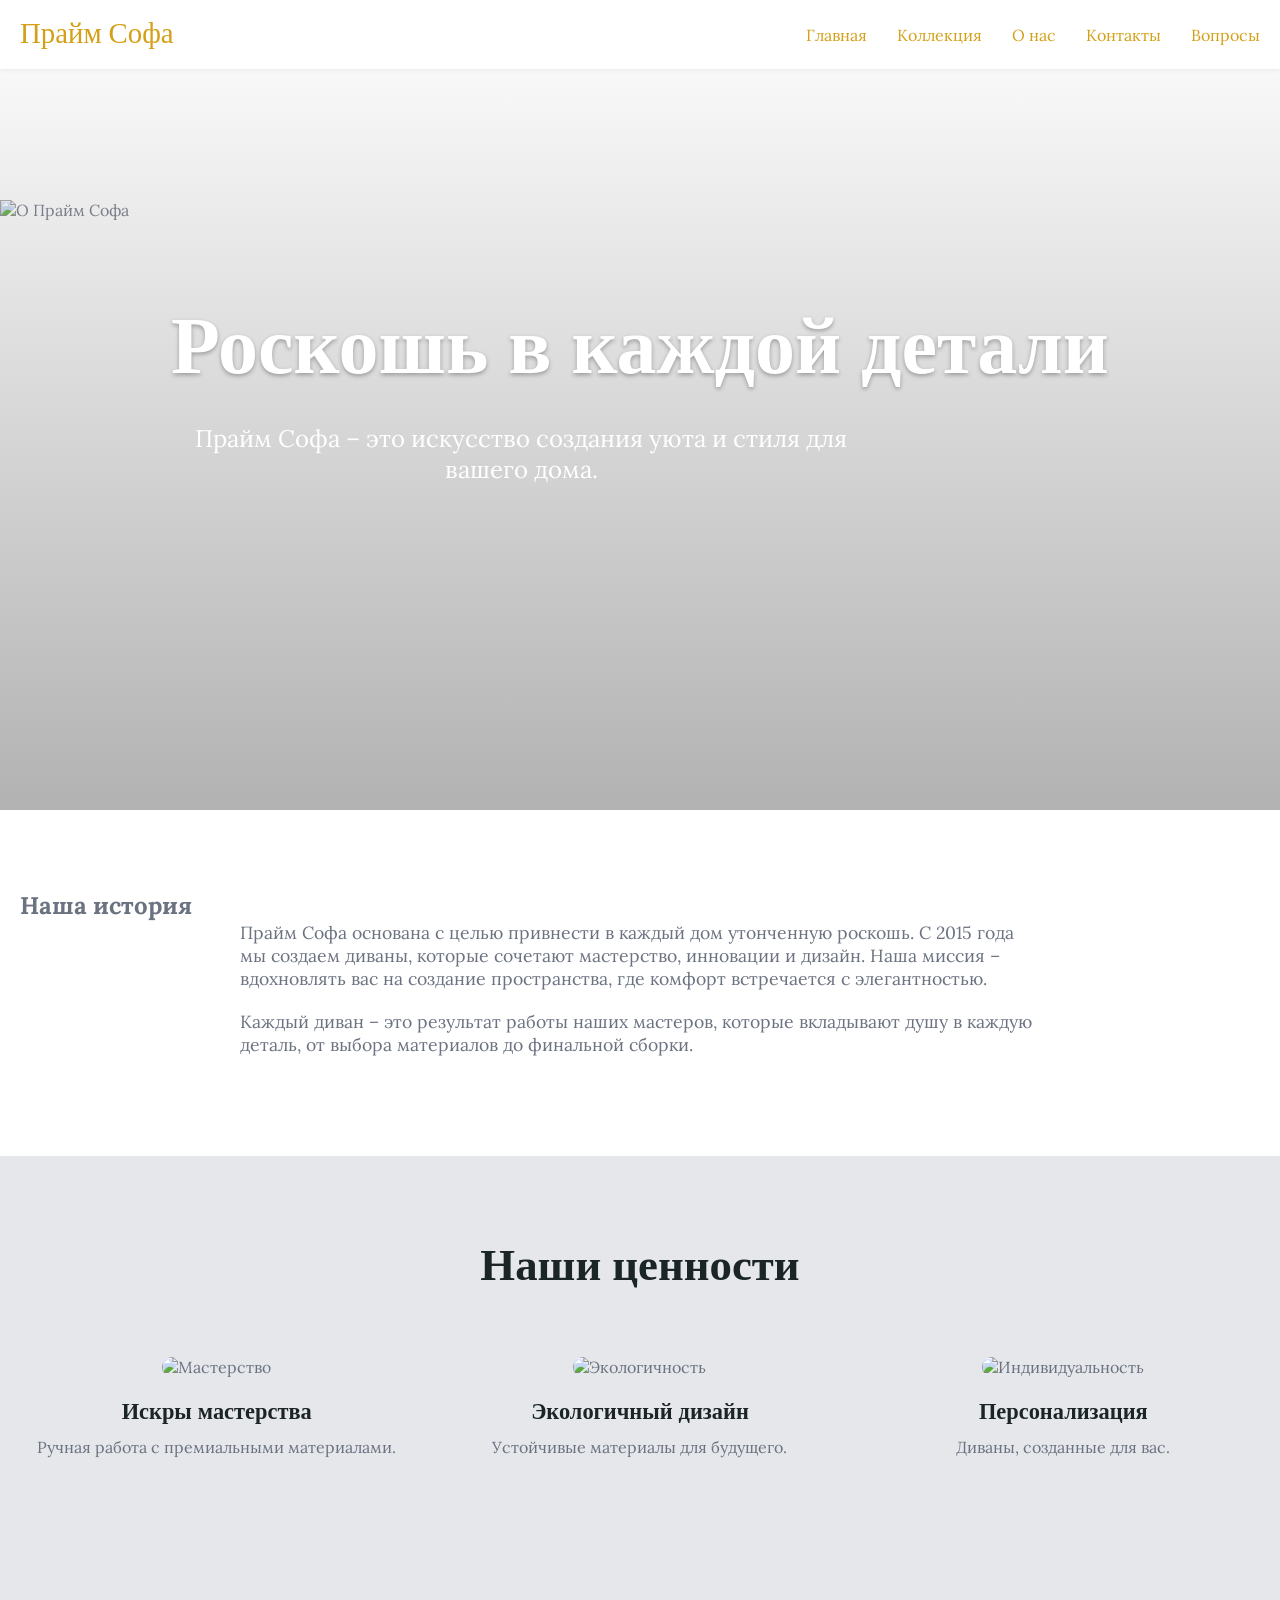
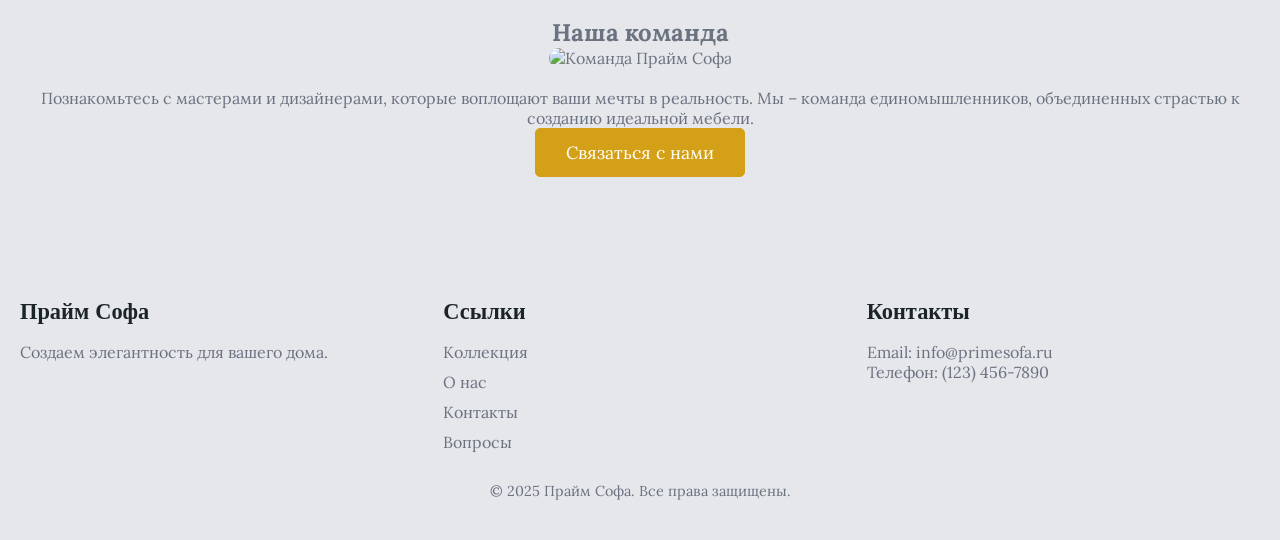
==== about.html @ dd7c4c68 "Add files via upload" ====
<!DOCTYPE html>
<html lang="ru">
<head>
    <meta charset="UTF-8">
    <meta name="viewport" content="width=device-width, initial-scale=1.0">
    <title>О нас - Прайм Софа</title>
    <link rel="stylesheet" href="css/styles.css">
    <link href="https://fonts.googleapis.com/css2?family=Cinzel:wght@400;700&family=Lora:wght@400;500&display=swap" rel="stylesheet">
</head>
<body>
    <header class="navbar">
        <div class="container">
            <a href="index.html" class="logo">Прайм Софа</a>
            <nav>
                <ul class="nav-links">
                    <li><a href="index.html">Главная</a></li>
                    <li><a href="catalog.html">Коллекция</a></li>
                    <li><a href="about.html">О нас</a></li>
                    <li><a href="contact.html">Контакты</a></li>
                    <li><a href="faq.html">Вопросы</a></li>
                </ul>
                <div class="menu-toggle">
                    <span></span>
                    <span></span>
                    <span></span>
                </div>
            </nav>
        </div>
    </header>

    <section class="hero">
        <img src="images/about-hero.jpg" alt="О Прайм Софа" class="hero-image" loading="lazy">
        <div class="hero-overlay"></div>
        <div class="hero-content">
            <h1>Роскошь в каждой детали</h1>
            <p>Прайм Софа – это искусство создания уюта и стиля для вашего дома.</p>
        </div>
    </section>

    <section class="about-story">
        <div class="container">
            <h2>Наша история</h2>
            <p>Прайм Софа основана с целью привнести в каждый дом утонченную роскошь. С 2015 года мы создаем диваны, которые сочетают мастерство, инновации и дизайн. Наша миссия – вдохновлять вас на создание пространства, где комфорт встречается с элегантностью.</p>
            <p>Каждый диван – это результат работы наших мастеров, которые вкладывают душу в каждую деталь, от выбора материалов до финальной сборки.</p>
        </div>
    </section>

    <section class="values">
        <div class="container">
            <h2>Наши ценности</h2>
            <div class="values-grid">
                <div class="value-item" data-aos="fade-up">
                    <img src="images/value1.jpg" alt="Мастерство" loading="lazy">
                    <h3>Искры мастерства</h3>
                    <p>Ручная работа с премиальными материалами.</p>
                </div>
                <div class="value-item" data-aos="fade-up" data-aos-delay="100">
                    <img src="images/value2.jpg" alt="Экологичность" loading="lazy">
                    <h3>Экологичный дизайн</h3>
                    <p>Устойчивые материалы для будущего.</p>
                </div>
                <div class="value-item" data-aos="fade-up" data-aos-delay="200">
                    <img src="images/value3.jpg" alt="Индивидуальность" loading="lazy">
                    <h3>Персонализация</h3>
                    <p>Диваны, созданные для вас.</p>
                </div>
            </div>
        </div>
    </section>

    <section class="about-team">
        <div class="container">
            <h2>Наша команда</h2>
            <img src="images/about-team.jpg" alt="Команда Прайм Софа" class="team-image" loading="lazy">
            <p>Познакомьтесь с мастерами и дизайнерами, которые воплощают ваши мечты в реальность. Мы – команда единомышленников, объединенных страстью к созданию идеальной мебели.</p>
            <a href="contact.html" class="btn btn-primary">Связаться с нами</a>
        </div>
    </section>

    <footer>
        <div class="container">
            <div class="footer-grid">
                <div>
                    <h3>Прайм Софа</h3>
                    <p>Создаем элегантность для вашего дома.</p>
                </div>
                <div>
                    <h3>Ссылки</h3>
                    <ul>
                        <li><a href="catalog.html">Коллекция</a></li>
                        <li><a href="about.html">О нас</a></li>
                        <li><a href="contact.html">Контакты</a></li>
                        <li><a href="faq.html">Вопросы</a></li>
                    </ul>
                </div>
                <div>
                    <h3>Контакты</h3>
                    <p>Email: info@primesofa.ru</p>
                    <p>Телефон: (123) 456-7890</p>
                </div>
            </div>
            <p class="footer-bottom">© 2025 Прайм Софа. Все права защищены.</p>
        </div>
    </footer>

    <script src="js/main.js"></script>
</body>
</html>
---- css/styles.css ----
* {
    margin: 0;
    padding: 0;
    box-sizing: border-box;
}

body {
    font-family: 'Lora', serif;
    color: #6B7280;
    background: #FFFFFF;
    overflow-x: hidden;
}

.container {
    max-width: 1400px;
    margin: 0 auto;
    padding: 0 20px;
}

/* Navbar */
.navbar {
    position: fixed;
    top: 0;
    width: 100%;
    background: rgba(255, 255, 255, 0.95);
    z-index: 1000;
    padding: 15px 0;
    box-shadow: 0 2px 4px rgba(0, 0, 0, 0.05);
}

.navbar .container {
    display: flex;
    justify-content: space-between;
    align-items: center;
}

.logo {
    font-family: 'Cinzel', serif;
    font-size: 1.8rem;
    color: #D4A017;
    text-decoration: none;
}

.nav-links {
    list-style: none;
    display: flex;
    gap: 30px;
}

.nav-links a {
    color: #D4A017;
    text-decoration: none;
    font-size: 1rem;
    transition: color 0.3s ease;
}

.nav-links a:hover {
    color: #B8860B;
}

.menu-toggle {
    display: none;
    flex-direction: column;
    gap: 5px;
    cursor: pointer;
}

.menu-toggle span {
    width: 25px;
    height: 2px;
    background: #D4A017;
    transition: all 0.3s ease;
}

/* Hero */
.hero {
    position: relative;
    height: 90vh;
    display: flex;
    align-items: center;
    justify-content: center;
    text-align: center;
    overflow: hidden;
}

.hero-image {
    position: absolute;
    top: 200px;
    left: 0;
    object-fit: cover;
}

.hero-overlay {
    position: absolute;
    top: 0;
    left: 0;
    width: 100%;
    height: 100%;
    background: linear-gradient(rgba(255, 255, 255, 0.2), rgba(0, 0, 0, 0.3));
    z-index: 1;
}

.hero-content {
    position: relative;
    z-index: 2;
    color: #1C2526;
}

.hero-content h1 {
    font-family: 'Cinzel', serif;
    font-size: 5rem;
    margin-bottom: 20px;
    color: #FFFFFF;
    text-shadow: 0 2px 4px rgba(0, 0, 0, 0.3);
}

.hero-content p {
    font-size: 1.5rem;
    margin-bottom: 30px;
    max-width: 700px;
    color: #FFFFFF;
}

.hero-ctas {
    display: flex;
    gap: 20px;
    justify-content: center;
}

.btn {
    display: inline-block;
    padding: 12px 30px;
    text-decoration: none;
    font-size: 1.1rem;
    border-radius: 5px;
    transition: all 0.3s ease;
}

.btn-primary {
    background: #D4A017;
    color: #FFFFFF;
    border: 1px solid #D4A017;
}

.btn-primary:hover {
    background: #B8860B;
    border-color: #B8860B;
}

.btn-secondary {
    background: transparent;
    color: #D4A017;
    border: 1px solid #D4A017;
}

.btn-secondary:hover {
    background: #D4A017;
    color: #FFFFFF;
}

/* Featured Section */
.featured {
    padding: 80px 0;
    background: #FFFFFF;
}

.featured h2, .values h2, .testimonials h2, .gallery h2, .cta-banner h2 {
    font-family: 'Cinzel', serif;
    font-size: 2.8rem;
    text-align: center;
    margin-bottom: 60px;
    color: #1C2526;
}

.featured-grid {
    display: grid;
    grid-template-columns: repeat(auto-fit, minmax(250px, 1fr));
    gap: 30px;
}

.product-card {
    background: #FFFFFF;
    border: 1px solid #E5E7EB;
    border-radius: 10px;
    overflow: hidden;
    transition: transform 0.3s ease, box-shadow 0.3s ease;
}

.product-card:hover {
    transform: translateY(-10px);
    box-shadow: 0 6px 20px rgba(0, 0, 0, 0.1);
}

.product-card img {
    width: 100%;
    height: 250px;
    object-fit: cover;
}

.product-info {
    padding: 20px;
    text-align: center;
}

.product-info h3 {
    font-family: 'Cinzel', serif;
    font-size: 1.6rem;
    color: #1C2526;
    margin-bottom: 10px;
}

.product-info p {
    font-size: 1rem;
    margin-bottom: 20px;
}

/* Values Section */
.values {
    padding: 80px 0;
    background: #E5E7EB;
}

.values-grid {
    display: grid;
    grid-template-columns: repeat(auto-fit, minmax(250px, 1fr));
    gap: 30px;
}

.value-item {
    text-align: center;
}

.value-item img {
    width: 100%;
    height: 140px;
    object-fit: cover;
    border-radius: 10px;
    margin-bottom: 20px;
}

.value-item h3 {
    font-family: 'Cinzel', serif;
    font-size: 1.4rem;
    color: #1C2526;
    margin-bottom: 10px;
}

/* Testimonials Section */
.testimonials {
    padding: 80px 0;
    background: #FFFFFF;
}

.testimonials-grid {
    display: grid;
    grid-template-columns: repeat(auto-fit, minmax(300px, 1fr));
    gap: 30px;
}

.testimonial-item {
    background: #F9FAFB;
    padding: 30px;
    border-radius: 10px;
    text-align: center;
}

.testimonial-item p {
    font-style: italic;
    margin-bottom: 15px;
}

.testimonial-item h4 {
    font-family: 'Cinzel', serif;
    color: #D4A017;
    font-size: 1.2rem;
}

/* Gallery Section */
.gallery {
    padding: 80px 0;
    background: #FFFFFF;
}

.gallery-grid {
    display: grid;
    grid-template-columns: repeat(auto-fit, minmax(300px, 1fr));
    gap: 20px;
}

.gallery-item img {
    width: 100%;
    height: 140px;
    object-fit: cover;
    border-radius: 10px;
    transition: transform 0.3s ease;
}

.gallery-item:hover img {
    transform: scale(1.05);
}

.gallery-cta {
    text-align: center;
    margin-top: 40px;
}

/* CTA Banner */
.cta-banner {
    padding: 60px 0;
    background: #D4A017;
    color: #FFFFFF;
    text-align: center;
}

.cta-banner p {
    font-size: 1.2rem;
    margin-bottom: 20px;
    color: #FFFFFF;
}

.cta-banner .btn {
    background: #FFFFFF;
    color: #D4A017;
    border-color: #FFFFFF;
}

.cta-banner .btn:hover {
    background: #E5E7EB;
    color: #D4A017;
}

/* Footer */
footer {
    background: #E5E7EB;
    padding: 40px 0;
}

.footer-grid {
    display: grid;
    grid-template-columns: repeat(auto-fit, minmax(200px, 1fr));
    gap: 30px;
    margin-bottom: 20px;
}

.footer-grid h3 {
    font-family: 'Cinzel', serif;
    color: #1C2526;
    font-size: 1.4rem;
    margin-bottom: 15px;
}

.footer-grid ul {
    list-style: none;
}

.footer-grid ul li {
    margin-bottom: 10px;
}

.footer-grid ul li a {
    color: #6B7280;
    text-decoration: none;
}

.footer-grid ul li a:hover {
    color: #D4A017;
}

.footer-bottom {
    text-align: center;
    font-size: 0.9rem;
    color: #6B7280;
}

/* Responsive Design */
@media (max-width: 768px) {
    .nav-links {
        display: none;
        position: absolute;
        top: 70px;
        left: 0;
        width: 100%;
        background: #FFFFFF;
        flex-direction: column;
        padding: 20px;
        text-align: center;
        box-shadow: 0 4px 8px rgba(0, 0, 0, 0.1);
    }

    .nav-links.active {
        display: flex;
    }

    .menu-toggle {
        display: flex;
    }

    .hero-content h1 {
        font-size: 3rem;
    }

    .hero-content p {
        font-size: 1.2rem;
    }

    .hero-ctas {
        flex-direction: column;
        gap: 15px;
    }

    .product-card img, .gallery-item img {
        height: 200px;
    }
}


/* Previous styles unchanged, adding page-specific styles */

/* Catalog Page */
.catalog {
    padding: 80px 0;
    background: #FFFFFF;
}

.filters {
    display: flex;
    gap: 20px;
    margin-bottom: 40px;
    justify-content: center;
}

.filter {
    padding: 10px;
    border: 1px solid #E5E7EB;
    border-radius: 5px;
    font-family: 'Lora', serif;
    font-size: 1rem;
    color: #6B7280;
    background: #FFFFFF;
    transition: border-color 0.3s ease;
}

.filter:hover, .filter:focus {
    border-color: #D4A017;
}

.catalog-grid {
    display: grid;
    grid-template-columns: repeat(auto-fit, minmax(250px, 1fr));
    gap: 30px;
}

/* Product Page */
.product-hero {
    position: relative;
    height: 70vh;
    display: flex;
    align-items: center;
    justify-content: center;
    text-align: center;
    overflow: hidden;
}

.product-image {
    position: absolute;
    top: 0;
    left: 0;
    width: 100%;
    height: 100%;
    object-fit: cover;
}

.product-overlay {
    position: absolute;
    top: 0;
    left: 0;
    width: 100%;
    height: 100%;
    background: linear-gradient(rgba(255, 255, 255, 0.2), rgba(0, 0, 0, 0.3));
    z-index: 1;
}

.product-content {
    position: relative;
    z-index: 2;
    color: #FFFFFF;
}

.product-details {
    padding: 80px 0;
    background: #FFFFFF;
}

.product-main {
    display: grid;
    grid-template-columns: 1fr 1fr;
    gap: 40px;
}

.product-gallery {
    position: relative;
}

.main-image {
    width: 100%;
    height: 400px;
    object-fit: cover;
    border-radius: 10px;
    cursor: zoom-in;
}

.thumbnails {
    display: flex;
    gap: 10px;
    margin-top: 10px;
}

.thumbnail {
    width: 80px;
    height: 80px;
    object-fit: cover;
    border-radius: 5px;
    cursor: pointer;
    opacity: 0.6;
    transition: opacity 0.3s ease;
}

.thumbnail.active, .thumbnail:hover {
    opacity: 1;
}

.product-info h2 {
    font-family: 'Cinzel', serif;
    font-size: 2rem;
    color: #1C2526;
    margin-bottom: 20px;
}

.specs {
    list-style: none;
    margin-bottom: 20px;
}

.specs li {
    margin-bottom: 10px;
    font-size: 1.1rem;
}

.related-products {
    padding: 80px 0;
    background: #E5E7EB;
}

/* About Page */
.about-story {
    padding: 80px 0;
    background: #FFFFFF;
}

.about-story p {
    max-width: 800px;
    margin: 0 auto 20px;
    font-size: 1.1rem;
}

.about-team {
    padding: 80px 0;
    background: #E5E7EB;
    text-align: center;
}

.team-image {
    width: 100%;
    max-width: 800px;
    height: 400px;
    object-fit: cover;
    border-radius: 10px;
    margin-bottom: 20px;
}

/* Contact Page */
.contact {
    padding: 80px 0;
    background: #FFFFFF;
}

.contact-grid {
    display: grid;
    grid-template-columns: 1fr 1fr;
    gap: 40px;
}

.contact-form form {
    display: flex;
    flex-direction: column;
    gap: 20px;
}

.contact-form input, .contact-form textarea {
    padding: 15px;
    border: 1px solid #E5E7EB;
    border-radius: 5px;
    font-family: 'Lora', serif;
    font-size: 1rem;
    color: #6B7280;
}

.contact-form textarea {
    resize: vertical;
    min-height: 150px;
}

.contact-info p {
    margin-bottom: 15px;
    font-size: 1.1rem;
}

.map-placeholder {
    width: 100%;
    height: 200px;
    background: #E5E7EB;
    display: flex;
    align-items: center;
    justify-content: center;
    border-radius: 10px;
    margin-top: 20px;
}

/* FAQ Page */
.faq {
    padding: 80px 0;
    background: #FFFFFF;
}

.faq-list {
    max-width: 800px;
    margin: 0 auto;
}

.faq-item {
    border-bottom: 1px solid #E5E7EB;
    padding: 20px 0;
}

.faq-question {
    font-family: 'Cinzel', serif;
    font-size: 1.4rem;
    color: #1C2526;
    cursor: pointer;
    display: flex;
    justify-content: space-between;
    align-items: center;
}

.faq-question::after {
    content: '+';
    font-size: 1.6rem;
    color: #D4A017;
    transition: transform 0.3s ease;
}

.faq-item.active .faq-question::after {
    content: '−';
}

.faq-answer {
    max-height: 0;
    overflow: hidden;
    transition: max-height 0.3s ease;
}

.faq-item.active .faq-answer {
    max-height: 200px;
    padding-top: 15px;
}

.faq-answer p {
    font-size: 1rem;
}

/* Responsive Adjustments */
@media (max-width: 768px) {
    .product-main, .contact-grid {
        grid-template-columns: 1fr;
    }

    .main-image, .team-image {
        height: 300px;
    }

    .thumbnails {
        justify-content: center;
    }

    .filters {
        flex-direction: column;
        align-items: center;
    }

    .filter {
        width: 100%;
        max-width: 300px;
    }
}


.contact-social {
    padding: 20px;
}

.social-links {
    display: flex;
    flex-direction: column;
    gap: 20px;
}

.social-item {
    display: flex;
    align-items: center;
    gap: 15px;
}

.social-icon {
    width: 40px;
    height: 40px;
    object-fit: contain;
}

.social-item a {
    display: flex;
    align-items: center;
    text-decoration: none;
    color: #333;
    font-size: 1.1rem;
    transition: color 0.3s ease;
}

.social-item a:hover {
    color: #007bff;
}
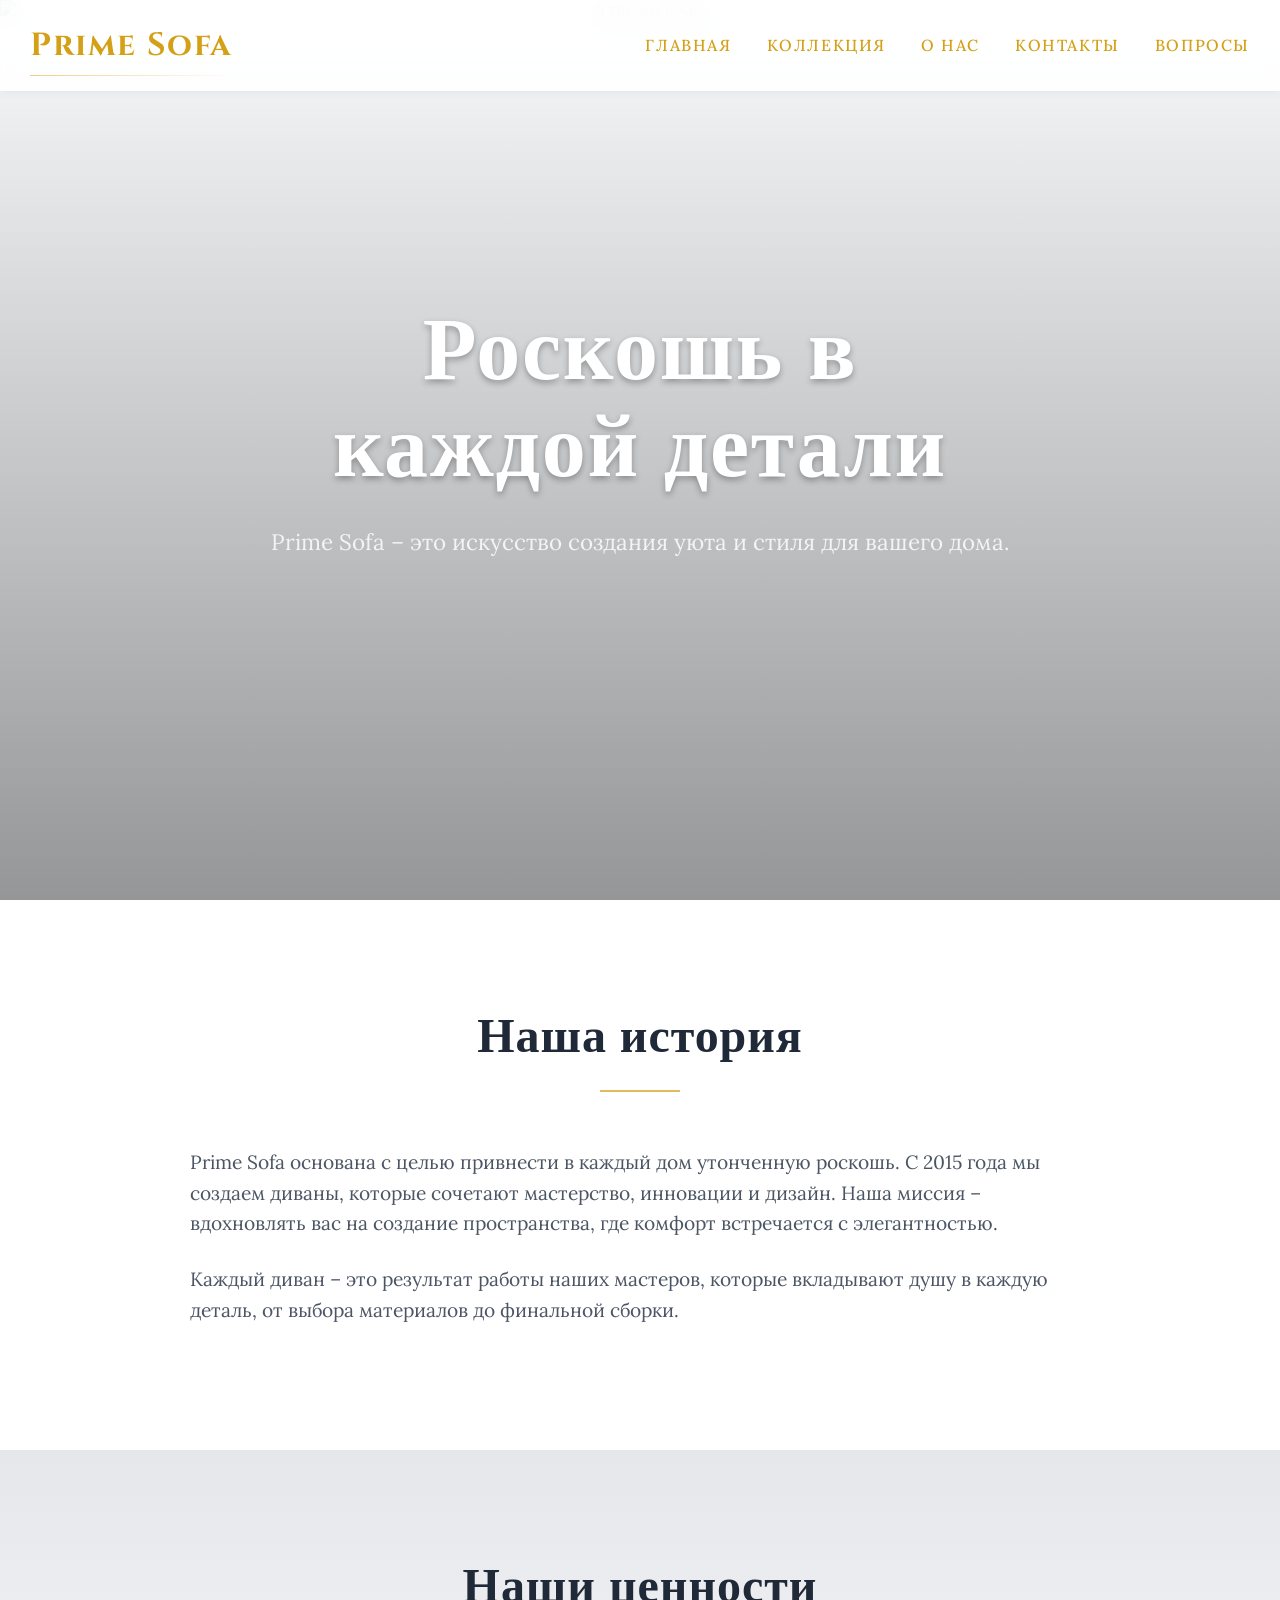
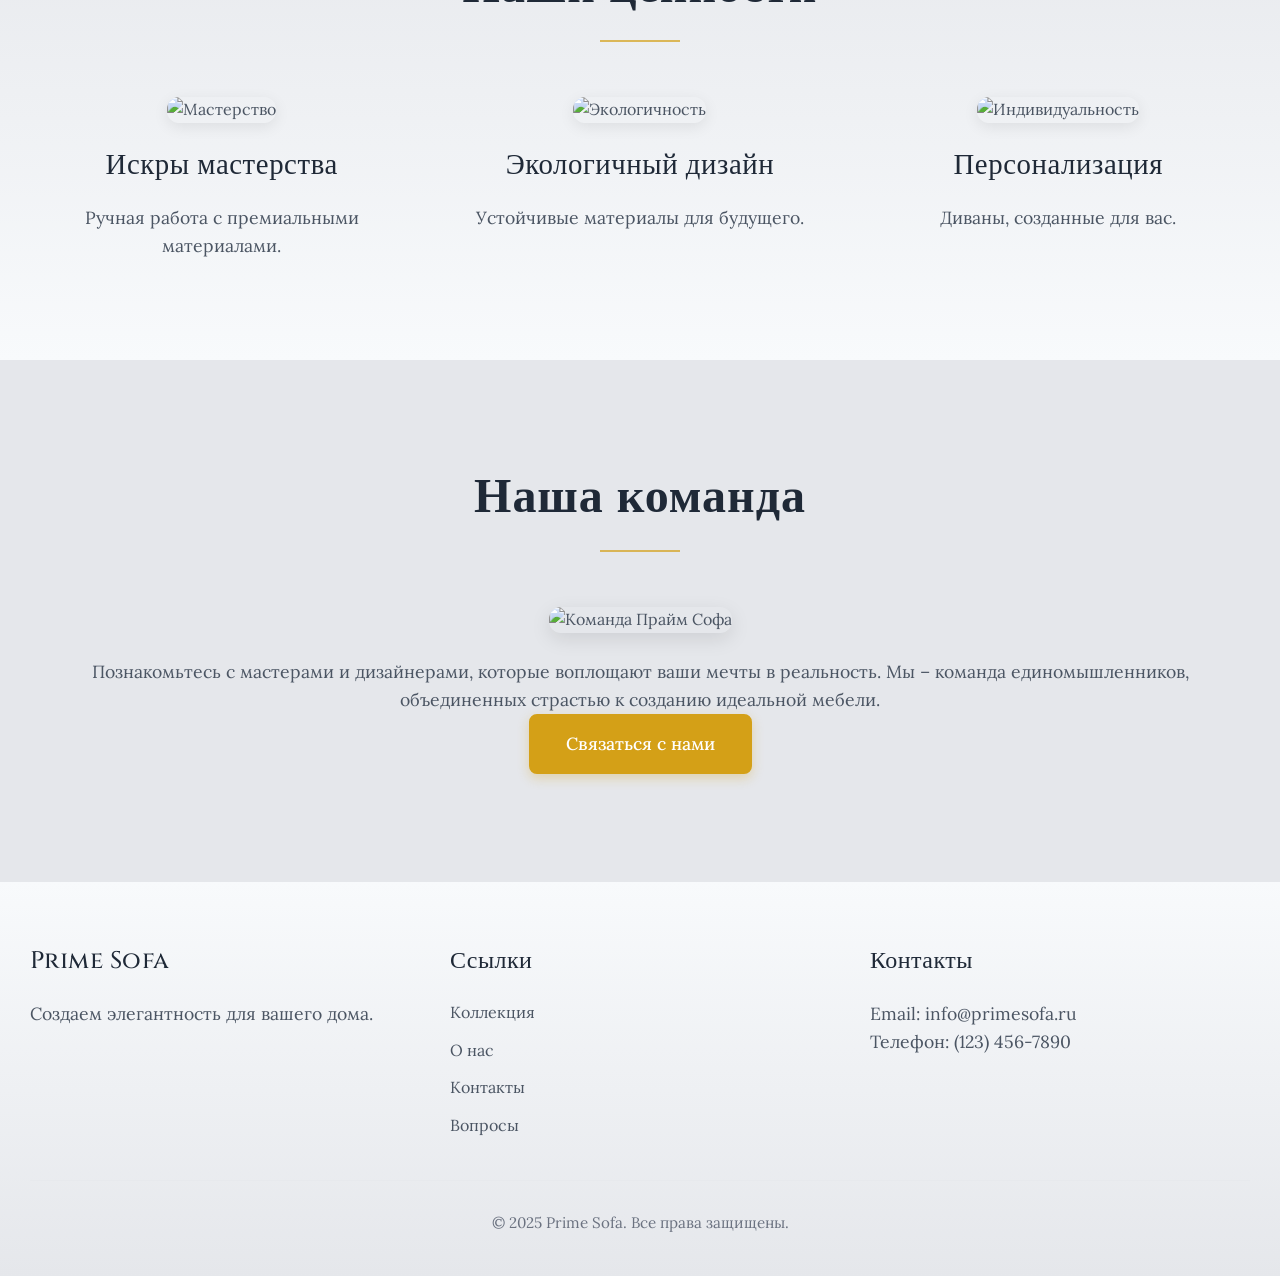
==== commit 4f09388a: "Add files via upload" ====
--- a/about.html
+++ b/about.html
@@ -3,14 +3,14 @@
 <head>
     <meta charset="UTF-8">
     <meta name="viewport" content="width=device-width, initial-scale=1.0">
-    <title>О нас - Прайм Софа</title>
+    <title>О нас - Prime Sofa</title>
     <link rel="stylesheet" href="css/styles.css">
     <link href="https://fonts.googleapis.com/css2?family=Cinzel:wght@400;700&family=Lora:wght@400;500&display=swap" rel="stylesheet">
 </head>
 <body>
     <header class="navbar">
         <div class="container">
-            <a href="index.html" class="logo">Прайм Софа</a>
+            <a href="index.html" class="logo">Prime Sofa</a>
             <nav>
                 <ul class="nav-links">
                     <li><a href="index.html">Главная</a></li>
@@ -33,14 +33,14 @@
         <div class="hero-overlay"></div>
         <div class="hero-content">
             <h1>Роскошь в каждой детали</h1>
-            <p>Прайм Софа – это искусство создания уюта и стиля для вашего дома.</p>
+            <p>Prime Sofa – это искусство создания уюта и стиля для вашего дома.</p>
         </div>
     </section>
 
     <section class="about-story">
         <div class="container">
             <h2>Наша история</h2>
-            <p>Прайм Софа основана с целью привнести в каждый дом утонченную роскошь. С 2015 года мы создаем диваны, которые сочетают мастерство, инновации и дизайн. Наша миссия – вдохновлять вас на создание пространства, где комфорт встречается с элегантностью.</p>
+            <p>Prime Sofa основана с целью привнести в каждый дом утонченную роскошь. С 2015 года мы создаем диваны, которые сочетают мастерство, инновации и дизайн. Наша миссия – вдохновлять вас на создание пространства, где комфорт встречается с элегантностью.</p>
             <p>Каждый диван – это результат работы наших мастеров, которые вкладывают душу в каждую деталь, от выбора материалов до финальной сборки.</p>
         </div>
     </section>
@@ -81,7 +81,7 @@
         <div class="container">
             <div class="footer-grid">
                 <div>
-                    <h3>Прайм Софа</h3>
+                    <h3>Prime Sofa</h3>
                     <p>Создаем элегантность для вашего дома.</p>
                 </div>
                 <div>
@@ -99,7 +99,7 @@
                     <p>Телефон: (123) 456-7890</p>
                 </div>
             </div>
-            <p class="footer-bottom">© 2025 Прайм Софа. Все права защищены.</p>
+            <p class="footer-bottom">© 2025 Prime Sofa. Все права защищены.</p>
         </div>
     </footer>
 
--- a/css/styles.css
+++ b/css/styles.css
@@ -2,19 +2,49 @@
     margin: 0;
     padding: 0;
     box-sizing: border-box;
+    scroll-behavior: smooth;
 }
 
 body {
     font-family: 'Lora', serif;
-    color: #6B7280;
-    background: #FFFFFF;
+    color: #4B5563; /* Softer gray for text */
+    background: #F8FAFC; /* Off-white for warmth */
     overflow-x: hidden;
+    line-height: 1.6;
 }
 
 .container {
-    max-width: 1400px;
+    max-width: 1440px; /* Wider for modern screens */
     margin: 0 auto;
-    padding: 0 20px;
+    padding: 0 30px;
+}
+
+/* Typography */
+h1, h2, h3, h4 {
+    font-family: 'Cinzel', serif;
+    color: #1F2937; /* Deep gray for headings */
+    letter-spacing: 0.02em;
+}
+
+h1 {
+    font-size: 5.5rem;
+    font-weight: 700;
+    line-height: 1.1;
+}
+
+h2 {
+    font-size: 3rem;
+    font-weight: 600;
+}
+
+h3 {
+    font-size: 1.8rem;
+    font-weight: 500;
+}
+
+p {
+    font-size: 1.1rem;
+    color: #4B5563;
 }
 
 /* Navbar */
@@ -22,10 +52,12 @@
     position: fixed;
     top: 0;
     width: 100%;
-    background: rgba(255, 255, 255, 0.95);
+    background: rgba(255, 255, 255, 0.92);
+    backdrop-filter: blur(12px); /* Glassy effect */
     z-index: 1000;
-    padding: 15px 0;
-    box-shadow: 0 2px 4px rgba(0, 0, 0, 0.05);
+    padding: 20px 0;
+    box-shadow: 0 2px 8px rgba(0, 0, 0, 0.05);
+    transition: background 0.3s ease;
 }
 
 .navbar .container {
@@ -36,37 +68,70 @@
 
 .logo {
     font-family: 'Cinzel', serif;
-    font-size: 1.8rem;
-    color: #D4A017;
+    font-size: 2rem;
+    color: #D4A017; /* Gold */
     text-decoration: none;
+    font-weight: 700;
+    letter-spacing: 0.05em;
+    position: relative;
+}
+
+.logo::after {
+    content: '';
+    position: absolute;
+    bottom: -5px;
+    left: 0;
+    width: 100%;
+    height: 1px;
+    background: linear-gradient(to right, #D4A017, transparent);
+    opacity: 0.5;
 }
 
 .nav-links {
     list-style: none;
     display: flex;
-    gap: 30px;
+    gap: 35px;
 }
 
 .nav-links a {
     color: #D4A017;
     text-decoration: none;
     font-size: 1rem;
+    font-weight: 500;
+    text-transform: uppercase;
+    letter-spacing: 0.1em;
+    position: relative;
     transition: color 0.3s ease;
 }
 
+.nav-links a::after {
+    content: '';
+    position: absolute;
+    bottom: -5px;
+    left: 0;
+    width: 0;
+    height: 1px;
+    background: #D4A017;
+    transition: width 0.3s ease;
+}
+
+.nav-links a:hover::after {
+    width: 100%;
+}
+
 .nav-links a:hover {
-    color: #B8860B;
+    color: #B8860B; /* Darker gold on hover */
 }
 
 .menu-toggle {
     display: none;
     flex-direction: column;
-    gap: 5px;
+    gap: 6px;
     cursor: pointer;
 }
 
 .menu-toggle span {
-    width: 25px;
+    width: 30px;
     height: 2px;
     background: #D4A017;
     transition: all 0.3s ease;
@@ -75,7 +140,7 @@
 /* Hero */
 .hero {
     position: relative;
-    height: 90vh;
+    height: 100vh;
     display: flex;
     align-items: center;
     justify-content: center;
@@ -85,9 +150,12 @@
 
 .hero-image {
     position: absolute;
-    top: 200px;
+    top: 0;
     left: 0;
+    width: 100%;
+    height: 100%;
     object-fit: cover;
+    filter: brightness(0.9);
 }
 
 .hero-overlay {
@@ -96,134 +164,169 @@
     left: 0;
     width: 100%;
     height: 100%;
-    background: linear-gradient(rgba(255, 255, 255, 0.2), rgba(0, 0, 0, 0.3));
+    background: linear-gradient(to bottom, rgba(255, 255, 255, 0.15), rgba(0, 0, 0, 0.4));
     z-index: 1;
 }
 
 .hero-content {
     position: relative;
     z-index: 2;
-    color: #1C2526;
+    max-width: 800px;
+    padding: 20px;
 }
 
 .hero-content h1 {
-    font-family: 'Cinzel', serif;
-    font-size: 5rem;
-    margin-bottom: 20px;
     color: #FFFFFF;
-    text-shadow: 0 2px 4px rgba(0, 0, 0, 0.3);
+    text-shadow: 0 3px 6px rgba(0, 0, 0, 0.3);
+    margin-bottom: 25px;
 }
 
 .hero-content p {
-    font-size: 1.5rem;
-    margin-bottom: 30px;
-    max-width: 700px;
-    color: #FFFFFF;
+    color: #F3F4F6;
+    font-size: 1.4rem;
+    margin-bottom: 35px;
 }
 
 .hero-ctas {
     display: flex;
-    gap: 20px;
+    gap: 25px;
     justify-content: center;
 }
 
 .btn {
     display: inline-block;
-    padding: 12px 30px;
+    padding: 14px 35px;
     text-decoration: none;
     font-size: 1.1rem;
-    border-radius: 5px;
-    transition: all 0.3s ease;
+    font-weight: 500;
+    border-radius: 8px;
+    transition: all 0.4s ease;
+    position: relative;
+    overflow: hidden;
 }
 
 .btn-primary {
     background: #D4A017;
     color: #FFFFFF;
-    border: 1px solid #D4A017;
+    border: 2px solid #D4A017;
+    box-shadow: 0 4px 12px rgba(212, 160, 23, 0.3);
 }
 
 .btn-primary:hover {
-    background: #B8860B;
-    border-color: #B8860B;
+    background: #FFFFFF;
+    color: #D4A017;
+    border-color: #D4A017;
+    transform: translateY(-3px);
+}
+
+.btn-primary::before {
+    content: '';
+    position: absolute;
+    top: 0;
+    left: -100%;
+    width: 100%;
+    height: 100%;
+    background: linear-gradient(90deg, transparent, rgba(255, 255, 255, 0.2), transparent);
+    transition: left 0.4s ease;
+}
+
+.btn-primary:hover::before {
+    left: 100%;
 }
 
 .btn-secondary {
     background: transparent;
     color: #D4A017;
-    border: 1px solid #D4A017;
+    border: 2px solid #D4A017;
 }
 
 .btn-secondary:hover {
     background: #D4A017;
     color: #FFFFFF;
+    transform: translateY(-3px);
 }
 
 /* Featured Section */
 .featured {
-    padding: 80px 0;
-    background: #FFFFFF;
-}
-
-.featured h2, .values h2, .testimonials h2, .gallery h2, .cta-banner h2 {
-    font-family: 'Cinzel', serif;
-    font-size: 2.8rem;
-    text-align: center;
-    margin-bottom: 60px;
-    color: #1C2526;
+    padding: 100px 0;
+    background: linear-gradient(to bottom, #F8FAFC, #FFFFFF);
+}
+
+.featured h2, .values h2, .testimonials h2, .gallery h2, .cta-banner h2, .catalog h2, .product-details h2, .related-products h2, .about-story h2, .about-team h2, .contact h2, .faq h2 {
+    text-align: center;
+    margin-bottom: 70px;
+    position: relative;
+}
+
+.featured h2::after, .values h2::after, .testimonials h2::after, .gallery h2::after, .cta-banner h2::after, .catalog h2::after, .product-details h2::after, .related-products h2::after, .about-story h2::after, .about-team h2::after, .contact h2::after, .faq h2::after {
+    content: '';
+    position: absolute;
+    bottom: -15px;
+    left: 50%;
+    transform: translateX(-50%);
+    width: 80px;
+    height: 2px;
+    background: #D4A017;
+    opacity: 0.7;
 }
 
 .featured-grid {
     display: grid;
-    grid-template-columns: repeat(auto-fit, minmax(250px, 1fr));
-    gap: 30px;
+    grid-template-columns: repeat(auto-fit, minmax(280px, 1fr));
+    gap: 35px;
 }
 
 .product-card {
     background: #FFFFFF;
-    border: 1px solid #E5E7EB;
-    border-radius: 10px;
+    border: 1px solid rgba(229, 231, 235, 0.5);
+    border-radius: 12px;
     overflow: hidden;
-    transition: transform 0.3s ease, box-shadow 0.3s ease;
+    transition: transform 0.4s ease, box-shadow 0.4s ease;
+    position: relative;
 }
 
 .product-card:hover {
-    transform: translateY(-10px);
-    box-shadow: 0 6px 20px rgba(0, 0, 0, 0.1);
+    transform: translateY(-8px);
+    box-shadow: 0 10px 25px rgba(0, 0, 0, 0.1);
 }
 
 .product-card img {
     width: 100%;
-    height: 250px;
+    height: 280px;
     object-fit: cover;
+    transition: transform 0.4s ease;
+}
+
+.product-card:hover img {
+    transform: scale(1.05);
 }
 
 .product-info {
-    padding: 20px;
+    padding: 25px;
     text-align: center;
 }
 
 .product-info h3 {
-    font-family: 'Cinzel', serif;
-    font-size: 1.6rem;
-    color: #1C2526;
-    margin-bottom: 10px;
+    margin-bottom: 15px;
+    color: #1F2937;
 }
 
 .product-info p {
+    margin-bottom: 20px;
     font-size: 1rem;
-    margin-bottom: 20px;
 }
 
 /* Values Section */
 .values {
-    padding: 80px 0;
+    padding: 100px 0;
     background: #E5E7EB;
+    background: linear-gradient(to bottom, #E5E7EB, #F8FAFC);
 }
 
 .values-grid {
     display: grid;
-    grid-template-columns: repeat(auto-fit, minmax(250px, 1fr));
-    gap: 30px;
+    grid-template-columns: repeat(auto-fit, minmax(280px, 1fr));
+    gap: 35px;
 }
 
 .value-item {
@@ -232,121 +335,126 @@
 
 .value-item img {
     width: 100%;
-    height: 140px;
+    height: 220px;
     object-fit: cover;
-    border-radius: 10px;
+    border-radius: 12px;
     margin-bottom: 20px;
+    box-shadow: 0 4px 15px rgba(0, 0, 0, 0.08);
 }
 
 .value-item h3 {
-    font-family: 'Cinzel', serif;
-    font-size: 1.4rem;
-    color: #1C2526;
-    margin-bottom: 10px;
+    margin-bottom: 15px;
 }
 
 /* Testimonials Section */
 .testimonials {
-    padding: 80px 0;
+    padding: 100px 0;
     background: #FFFFFF;
 }
 
 .testimonials-grid {
     display: grid;
-    grid-template-columns: repeat(auto-fit, minmax(300px, 1fr));
-    gap: 30px;
+    grid-template-columns: repeat(auto-fit, minmax(320px, 1fr));
+    gap: 35px;
 }
 
 .testimonial-item {
     background: #F9FAFB;
-    padding: 30px;
-    border-radius: 10px;
-    text-align: center;
+    padding: 35px;
+    border-radius: 12px;
+    text-align: center;
+    box-shadow: 0 6px 20px rgba(0, 0, 0, 0.05);
+    transition: transform 0.3s ease;
+}
+
+.testimonial-item:hover {
+    transform: translateY(-5px);
 }
 
 .testimonial-item p {
     font-style: italic;
-    margin-bottom: 15px;
+    margin-bottom: 20px;
+    color: #4B5563;
 }
 
 .testimonial-item h4 {
-    font-family: 'Cinzel', serif;
     color: #D4A017;
-    font-size: 1.2rem;
+    font-size: 1.3rem;
 }
 
 /* Gallery Section */
 .gallery {
-    padding: 80px 0;
-    background: #FFFFFF;
+    padding: 100px 0;
+    background: #F8FAFC;
 }
 
 .gallery-grid {
     display: grid;
-    grid-template-columns: repeat(auto-fit, minmax(300px, 1fr));
-    gap: 20px;
+    grid-template-columns: repeat(auto-fit, minmax(320px, 1fr));
+    gap: 25px;
 }
 
 .gallery-item img {
     width: 100%;
-    height: 140px;
+    height: 320px;
     object-fit: cover;
-    border-radius: 10px;
-    transition: transform 0.3s ease;
+    border-radius: 12px;
+    transition: transform 0.4s ease, box-shadow 0.4s ease;
 }
 
 .gallery-item:hover img {
     transform: scale(1.05);
+    box-shadow: 0 8px 25px rgba(0, 0, 0, 0.1);
 }
 
 .gallery-cta {
     text-align: center;
-    margin-top: 40px;
+    margin-top: 50px;
 }
 
 /* CTA Banner */
 .cta-banner {
-    padding: 60px 0;
-    background: #D4A017;
+    padding: 80px 0;
+    background: linear-gradient(135deg, #D4A017 0%, #B8860B 100%);
     color: #FFFFFF;
     text-align: center;
 }
 
 .cta-banner p {
-    font-size: 1.2rem;
-    margin-bottom: 20px;
-    color: #FFFFFF;
+    font-size: 1.3rem;
+    margin-bottom: 30px;
+    color: #F3F4F6;
 }
 
 .cta-banner .btn {
     background: #FFFFFF;
     color: #D4A017;
     border-color: #FFFFFF;
+    box-shadow: 0 4px 12px rgba(0, 0, 0, 0.2);
 }
 
 .cta-banner .btn:hover {
-    background: #E5E7EB;
-    color: #D4A017;
+    background: #F8FAFC;
+    color: #B8860B;
+    transform: translateY(-3px);
 }
 
 /* Footer */
 footer {
-    background: #E5E7EB;
-    padding: 40px 0;
+    background: linear-gradient(to top, #E5E7EB, #F8FAFC);
+    padding: 60px 0 40px;
 }
 
 .footer-grid {
     display: grid;
-    grid-template-columns: repeat(auto-fit, minmax(200px, 1fr));
-    gap: 30px;
+    grid-template-columns: repeat(auto-fit, minmax(220px, 1fr));
+    gap: 40px;
+    margin-bottom: 30px;
+}
+
+.footer-grid h3 {
+    font-size: 1.5rem;
     margin-bottom: 20px;
-}
-
-.footer-grid h3 {
-    font-family: 'Cinzel', serif;
-    color: #1C2526;
-    font-size: 1.4rem;
-    margin-bottom: 15px;
 }
 
 .footer-grid ul {
@@ -354,12 +462,13 @@
 }
 
 .footer-grid ul li {
-    margin-bottom: 10px;
+    margin-bottom: 12px;
 }
 
 .footer-grid ul li a {
-    color: #6B7280;
+    color: #4B5563;
     text-decoration: none;
+    transition: color 0.3s ease;
 }
 
 .footer-grid ul li a:hover {
@@ -368,23 +477,339 @@
 
 .footer-bottom {
     text-align: center;
-    font-size: 0.9rem;
+    font-size: 0.95rem;
     color: #6B7280;
+    padding-top: 30px;
+    border-top: 1px solid rgba(229, 231, 235, 0.5);
+}
+
+/* Catalog Page */
+.catalog {
+    padding: 100px 0;
+    background: #FFFFFF;
+}
+
+.filters {
+    display: flex;
+    gap: 25px;
+    margin-bottom: 50px;
+    justify-content: center;
+}
+
+.filter {
+    padding: 12px 20px;
+    border: 2px solid rgba(212, 160, 23, 0.3);
+    border-radius: 8px;
+    font-family: 'Lora', serif;
+    font-size: 1rem;
+    color: #4B5563;
+    background: #FFFFFF;
+    transition: all 0.3s ease;
+    box-shadow: 0 2px 8px rgba(0, 0, 0, 0.05);
+}
+
+.filter:hover, .filter:focus {
+    border-color: #D4A017;
+    box-shadow: 0 4px 12px rgba(212, 160, 23, 0.2);
+}
+
+.catalog-grid {
+    display: grid;
+    grid-template-columns: repeat(auto-fit, minmax(280px, 1fr));
+    gap: 35px;
+}
+
+/* Product Page */
+.product-hero {
+    position: relative;
+    height: 80vh;
+    display: flex;
+    align-items: center;
+    justify-content: center;
+    text-align: center;
+    overflow: hidden;
+}
+
+.product-image {
+    position: absolute;
+    top: 0;
+    left: 0;
+    width: 100%;
+    height: 100%;
+    object-fit: cover;
+    filter: brightness(0.95);
+}
+
+.product-overlay {
+    position: absolute;
+    top: 0;
+    left: 0;
+    width: 100%;
+    height: 100%;
+    background: linear-gradient(to bottom, rgba(255, 255, 255, 0.2), rgba(0, 0, 0, 0.35));
+    z-index: 1;
+}
+
+.product-content {
+    position: relative;
+    z-index: 2;
+    color: #FFFFFF;
+}
+
+.product-details {
+    padding: 100px 0;
+    background: #F8FAFC;
+}
+
+.product-main {
+    display: grid;
+    grid-template-columns: 1fr 1fr;
+    gap: 50px;
+}
+
+.product-gallery {
+    position: relative;
+}
+
+.main-image {
+    width: 100%;
+    height: 450px;
+    object-fit: cover;
+    border-radius: 12px;
+    box-shadow: 0 6px 20px rgba(0, 0, 0, 0.1);
+    cursor: zoom-in;
+    transition: transform 0.3s ease;
+}
+
+.main-image:hover {
+    transform: scale(1.02);
+}
+
+.thumbnails {
+    display: flex;
+    gap: 15px;
+    margin-top: 15px;
+}
+
+.thumbnail {
+    width: 100px;
+    height: 100px;
+    object-fit: cover;
+    border-radius: 8px;
+    cursor: pointer;
+    opacity: 0.7;
+    border: 2px solid transparent;
+    transition: all 0.3s ease;
+}
+
+.thumbnail.active, .thumbnail:hover {
+    opacity: 1;
+    border-color: #D4A017;
+    box-shadow: 0 4px 12px rgba(0, 0, 0, 0.1);
+}
+
+.product-info h2 {
+    font-size: 2.5rem;
+    margin-bottom: 25px;
+}
+
+.specs {
+    list-style: none;
+    margin-bottom: 30px;
+}
+
+.specs li {
+    margin-bottom: 15px;
+    font-size: 1.2rem;
+}
+
+.related-products {
+    padding: 100px 0;
+    background: linear-gradient(to bottom, #E5E7EB, #F8FAFC);
+}
+
+/* About Page */
+.about-story {
+    padding: 100px 0;
+    background: #FFFFFF;
+}
+
+.about-story p {
+    max-width: 900px;
+    margin: 0 auto 25px;
+    font-size: 1.2rem;
+}
+
+.about-team {
+    padding: 100px 0;
+    background: #E5E7EB;
+    text-align: center;
+}
+
+.team-image {
+    width: 100%;
+    max-width: 900px;
+    height: 450px;
+    object-fit: cover;
+    border-radius: 12px;
+    margin-bottom: 25px;
+    box-shadow: 0 6px 20px rgba(0, 0, 0, 0.1);
+}
+
+/* Contact Page */
+.contact {
+    padding: 100px 0;
+    background: #F8FAFC;
+}
+
+.contact-grid {
+    display: grid;
+    grid-template-columns: 1fr 1fr;
+    gap: 50px;
+}
+
+.contact-form form {
+    display: flex;
+    flex-direction: column;
+    gap: 25px;
+}
+
+.contact-form input, .contact-form textarea {
+    padding: 18px;
+    border: 2px solid rgba(229, 231, 235, 0.5);
+    border-radius: 8px;
+    font-family: 'Lora', serif;
+    font-size: 1.1rem;
+    color: #4B5563;
+    background: #FFFFFF;
+    transition: border-color 0.3s ease, box-shadow 0.3s ease;
+}
+
+.contact-form input:focus, .contact-form textarea:focus {
+    border-color: #D4A017;
+    box-shadow: 0 0 8px rgba(212, 160, 23, 0.2);
+    outline: none;
+}
+
+.contact-form textarea {
+    resize: vertical;
+    min-height: 180px;
+}
+
+.contact-info p {
+    margin-bottom: 20px;
+    font-size: 1.2rem;
+}
+
+.map-placeholder {
+    width: 100%;
+    height: 250px;
+    background: #E5E7EB;
+    display: flex;
+    align-items: center;
+    justify-content: center;
+    border-radius: 12px;
+    margin-top: 25px;
+    box-shadow: 0 4px 12px rgba(0, 0, 0, 0.05);
+}
+
+/* FAQ Page */
+.faq {
+    padding: 100px 0;
+    background: #FFFFFF;
+}
+
+.faq-list {
+    max-width: 900px;
+    margin: 0 auto;
+}
+
+.faq-item {
+    border-bottom: 1px solid rgba(229, 231, 235, 0.5);
+    padding: 25px 0;
+    transition: background 0.3s ease;
+}
+
+.faq-item:hover {
+    background: #F9FAFB;
+}
+
+.faq-question {
+    font-family: 'Cinzel', serif;
+    font-size: 1.5rem;
+    color: #1F2937;
+    cursor: pointer;
+    display: flex;
+    justify-content: space-between;
+    align-items: center;
+}
+
+.faq-question::after {
+    content: '+';
+    font-size: 1.8rem;
+    color: #D4A017;
+    transition: transform 0.3s ease;
+}
+
+.faq-item.active .faq-question::after {
+    content: '−';
+    transform: rotate(180deg);
+}
+
+.faq-answer {
+    max-height: 0;
+    overflow: hidden;
+    transition: max-height 0.4s ease;
+}
+
+.faq-item.active .faq-answer {
+    max-height: 250px;
+    padding-top: 20px;
+}
+
+.faq-answer p {
+    font-size: 1.1rem;
+}
+
+/* Animations */
+[data-aos="fade-up"] {
+    opacity: 0;
+    transform: translateY(20px);
+    transition: opacity 0.6s ease, transform 0.6s ease;
+}
+
+[data-aos="fade-up"].visible {
+    opacity: 1;
+    transform: translateY(0);
 }
 
 /* Responsive Design */
+@media (max-width: 1024px) {
+    h1 {
+        font-size: 4rem;
+    }
+
+    h2 {
+        font-size: 2.5rem;
+    }
+
+    .product-main, .contact-grid {
+        grid-template-columns: 1fr;
+    }
+}
+
 @media (max-width: 768px) {
     .nav-links {
         display: none;
         position: absolute;
-        top: 70px;
+        top: 80px;
         left: 0;
         width: 100%;
         background: #FFFFFF;
         flex-direction: column;
-        padding: 20px;
+        padding: 30px;
         text-align: center;
-        box-shadow: 0 4px 8px rgba(0, 0, 0, 0.1);
+        box-shadow: 0 6px 12px rgba(0, 0, 0, 0.1);
     }
 
     .nav-links.active {
@@ -405,287 +830,15 @@
 
     .hero-ctas {
         flex-direction: column;
-        gap: 15px;
-    }
-
-    .product-card img, .gallery-item img {
-        height: 200px;
-    }
-}
-
-
-/* Previous styles unchanged, adding page-specific styles */
-
-/* Catalog Page */
-.catalog {
-    padding: 80px 0;
-    background: #FFFFFF;
-}
-
-.filters {
-    display: flex;
-    gap: 20px;
-    margin-bottom: 40px;
-    justify-content: center;
-}
-
-.filter {
-    padding: 10px;
-    border: 1px solid #E5E7EB;
-    border-radius: 5px;
-    font-family: 'Lora', serif;
-    font-size: 1rem;
-    color: #6B7280;
-    background: #FFFFFF;
-    transition: border-color 0.3s ease;
-}
-
-.filter:hover, .filter:focus {
-    border-color: #D4A017;
-}
-
-.catalog-grid {
-    display: grid;
-    grid-template-columns: repeat(auto-fit, minmax(250px, 1fr));
-    gap: 30px;
-}
-
-/* Product Page */
-.product-hero {
-    position: relative;
-    height: 70vh;
-    display: flex;
-    align-items: center;
-    justify-content: center;
-    text-align: center;
-    overflow: hidden;
-}
-
-.product-image {
-    position: absolute;
-    top: 0;
-    left: 0;
-    width: 100%;
-    height: 100%;
-    object-fit: cover;
-}
-
-.product-overlay {
-    position: absolute;
-    top: 0;
-    left: 0;
-    width: 100%;
-    height: 100%;
-    background: linear-gradient(rgba(255, 255, 255, 0.2), rgba(0, 0, 0, 0.3));
-    z-index: 1;
-}
-
-.product-content {
-    position: relative;
-    z-index: 2;
-    color: #FFFFFF;
-}
-
-.product-details {
-    padding: 80px 0;
-    background: #FFFFFF;
-}
-
-.product-main {
-    display: grid;
-    grid-template-columns: 1fr 1fr;
-    gap: 40px;
-}
-
-.product-gallery {
-    position: relative;
-}
-
-.main-image {
-    width: 100%;
-    height: 400px;
-    object-fit: cover;
-    border-radius: 10px;
-    cursor: zoom-in;
-}
-
-.thumbnails {
-    display: flex;
-    gap: 10px;
-    margin-top: 10px;
-}
-
-.thumbnail {
-    width: 80px;
-    height: 80px;
-    object-fit: cover;
-    border-radius: 5px;
-    cursor: pointer;
-    opacity: 0.6;
-    transition: opacity 0.3s ease;
-}
-
-.thumbnail.active, .thumbnail:hover {
-    opacity: 1;
-}
-
-.product-info h2 {
-    font-family: 'Cinzel', serif;
-    font-size: 2rem;
-    color: #1C2526;
-    margin-bottom: 20px;
-}
-
-.specs {
-    list-style: none;
-    margin-bottom: 20px;
-}
-
-.specs li {
-    margin-bottom: 10px;
-    font-size: 1.1rem;
-}
-
-.related-products {
-    padding: 80px 0;
-    background: #E5E7EB;
-}
-
-/* About Page */
-.about-story {
-    padding: 80px 0;
-    background: #FFFFFF;
-}
-
-.about-story p {
-    max-width: 800px;
-    margin: 0 auto 20px;
-    font-size: 1.1rem;
-}
-
-.about-team {
-    padding: 80px 0;
-    background: #E5E7EB;
-    text-align: center;
-}
-
-.team-image {
-    width: 100%;
-    max-width: 800px;
-    height: 400px;
-    object-fit: cover;
-    border-radius: 10px;
-    margin-bottom: 20px;
-}
-
-/* Contact Page */
-.contact {
-    padding: 80px 0;
-    background: #FFFFFF;
-}
-
-.contact-grid {
-    display: grid;
-    grid-template-columns: 1fr 1fr;
-    gap: 40px;
-}
-
-.contact-form form {
-    display: flex;
-    flex-direction: column;
-    gap: 20px;
-}
-
-.contact-form input, .contact-form textarea {
-    padding: 15px;
-    border: 1px solid #E5E7EB;
-    border-radius: 5px;
-    font-family: 'Lora', serif;
-    font-size: 1rem;
-    color: #6B7280;
-}
-
-.contact-form textarea {
-    resize: vertical;
-    min-height: 150px;
-}
-
-.contact-info p {
-    margin-bottom: 15px;
-    font-size: 1.1rem;
-}
-
-.map-placeholder {
-    width: 100%;
-    height: 200px;
-    background: #E5E7EB;
-    display: flex;
-    align-items: center;
-    justify-content: center;
-    border-radius: 10px;
-    margin-top: 20px;
-}
-
-/* FAQ Page */
-.faq {
-    padding: 80px 0;
-    background: #FFFFFF;
-}
-
-.faq-list {
-    max-width: 800px;
-    margin: 0 auto;
-}
-
-.faq-item {
-    border-bottom: 1px solid #E5E7EB;
-    padding: 20px 0;
-}
-
-.faq-question {
-    font-family: 'Cinzel', serif;
-    font-size: 1.4rem;
-    color: #1C2526;
-    cursor: pointer;
-    display: flex;
-    justify-content: space-between;
-    align-items: center;
-}
-
-.faq-question::after {
-    content: '+';
-    font-size: 1.6rem;
-    color: #D4A017;
-    transition: transform 0.3s ease;
-}
-
-.faq-item.active .faq-question::after {
-    content: '−';
-}
-
-.faq-answer {
-    max-height: 0;
-    overflow: hidden;
-    transition: max-height 0.3s ease;
-}
-
-.faq-item.active .faq-answer {
-    max-height: 200px;
-    padding-top: 15px;
-}
-
-.faq-answer p {
-    font-size: 1rem;
-}
-
-/* Responsive Adjustments */
-@media (max-width: 768px) {
-    .product-main, .contact-grid {
-        grid-template-columns: 1fr;
+        gap: 20px;
+    }
+
+    .product-card img, .gallery-item img, .value-item img {
+        height: 220px;
     }
 
     .main-image, .team-image {
-        height: 300px;
+        height: 350px;
     }
 
     .thumbnails {
@@ -699,42 +852,34 @@
 
     .filter {
         width: 100%;
-        max-width: 300px;
-    }
-}
-
-
-.contact-social {
-    padding: 20px;
-}
-
-.social-links {
-    display: flex;
-    flex-direction: column;
-    gap: 20px;
-}
-
-.social-item {
-    display: flex;
-    align-items: center;
-    gap: 15px;
-}
-
-.social-icon {
-    width: 40px;
-    height: 40px;
-    object-fit: contain;
-}
-
-.social-item a {
-    display: flex;
-    align-items: center;
-    text-decoration: none;
-    color: #333;
-    font-size: 1.1rem;
-    transition: color 0.3s ease;
-}
-
-.social-item a:hover {
-    color: #007bff;
+        max-width: 350px;
+    }
+
+    .footer-grid {
+        grid-template-columns: 1fr;
+        text-align: center;
+    }
+}
+
+@media (max-width: 480px) {
+    h1 {
+        font-size: 2.5rem;
+    }
+
+    h2 {
+        font-size: 2rem;
+    }
+
+    .product-card img, .gallery-item img, .value-item img {
+        height: 180px;
+    }
+
+    .main-image, .team-image {
+        height: 250px;
+    }
+
+    .thumbnail {
+        width: 80px;
+        height: 80px;
+    }
 }
